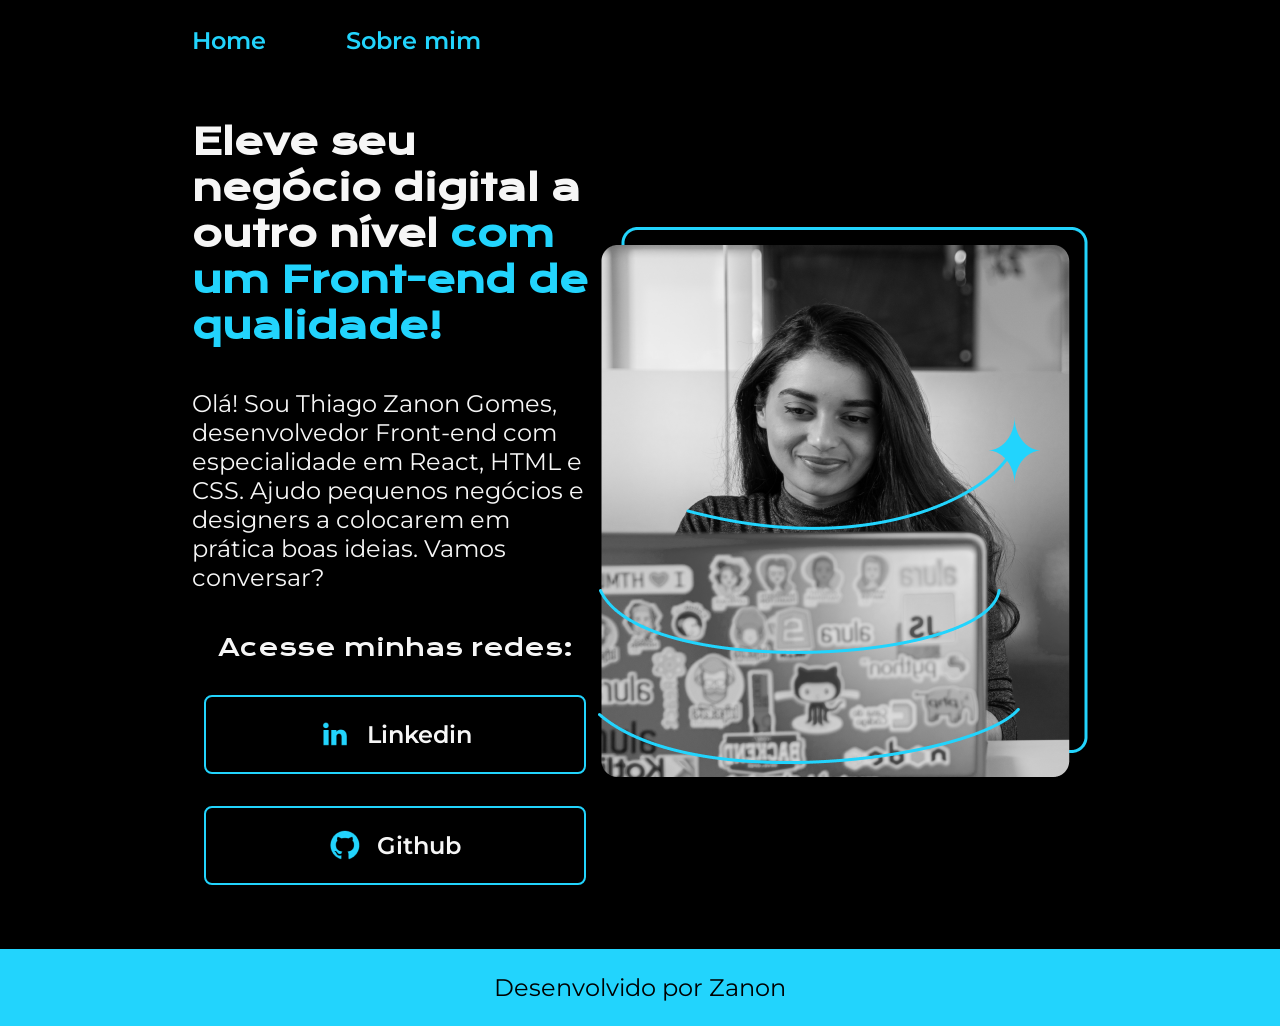
==== index.html @ 493fa959 "Subindo o projeto local" ====
<!DOCTYPE html>
<html lang="en">
<head>
    <meta charset="UTF-8">
    <meta name="viewport" content="width=device-width, initial-scale=1.0">
    <title>Document</title>
    <link rel="stylesheet" href="style.css">
</head>
<body>
    <header class="cabecalho">
        <nav class="cabecalho__menu">
            <a class="cabecalho__menu__link">Home</a>
            <a class="cabecalho__menu__link">Sobre mim</a>
        </nav>
    </header>
    <main class="apresentacao">
        <section class="apresentacao__conteudo">
            <h1 class="apresentacao__conteudo__titulo">Eleve seu negócio digital a outro nível <strong class="titulo">com um Front-end de qualidade!</strong></h1>
            <p class="apresentacao__conteudo__texto">Olá! Sou Thiago Zanon Gomes, desenvolvedor Front-end com especialidade em React, HTML e CSS. Ajudo pequenos negócios e designers a colocarem em prática boas ideias. Vamos conversar?</p>
            <div class="apresentacao__links">
                <h2 class="apresentacao__links_subtitulo">Acesse minhas redes: </h2>
                <a class="apresentacao__links__botao" href="https://www.linkedin.com/in/tzgomes/">
                    <img src="./imagens/Logo linkedin.png" alt="Logo Linkedin">
                    Linkedin
                </a>
                <a class="apresentacao__links__botao" href="https://github.com/tzgomes">
                    <img src="./imagens/Logo Github.png" alt="Logo Github">
                    Github</a>
            </div>
        </section>

        <img src="imagens/imagem1.png" alt="Imagem de uma mulher estudando no notebook">
        <br>

    </main>
    <footer class="rodape">
        <p>Desenvolvido por Zanon</p>
    
    </footer>

</body>
</html>
---- style.css ----
@import url('https://fonts.googleapis.com/css2?family=Krona+One&family=Montserrat:ital,wght@0,100..900;1,100..900&display=swap');
* {
    margin: 0;
    padding: 0;


}


body{
    /* height: 100vh; */
    box-sizing: border-box;
    background-color: black;
    color: #F6F6F6;
}

.titulo {
    color: #22D4FD ;
}

.apresentacao {
    padding: 5% 15%;
    display: flex;
    align-items: center;
    justify-content: space-between;

}

.apresentacao__conteudo {
    width: 615px;
    display: flex;
    flex-direction: column;
    gap: 40px;


}

.apresentacao__conteudo__titulo {
    font-size: 36px;
    font-family: "Krona One", sans-serif;
}

.cabecalho {
    padding: 2% 0 0 15%;

}

.cabecalho__menu {
    display: flex;
    gap: 80px;
}

.cabecalho__menu__link {
    font-size: 24px;
    font-family: "Montserrat", sans-serif;
    font-weight: 600;
    color: #22D4FD;

}

.apresentacao__conteudo__texto {
    font-size: 24px;
    font-family: "Montserrat", sans-serif;
}

.apresentacao__links {
    display: flex;
    flex-direction: column;
    justify-content: space-between;
    align-items: center;
    gap: 32px;
}


.apresentacao__links_subtitulo {
    font-size: 24px;
    font-family: "Krona One", sans-serif;
    font-weight: 400;
}
.apresentacao__links__botao {
    display: flex;
    justify-content: center;
    gap: 16px;
    align-items: center;
    border: 2px solid #22D4FD;
    width: 378px;
    text-align: center;
    border-radius: 8px;
    font-size: 24px;
    font-weight: 600;
    padding: 21.5px 0;
    text-decoration: none;
    color: #F6F6F6;
    font-family: "Montserrat", sans-serif;

}

.apresentacao__links__botao:hover {
    background-color: #272727;

}

.rodape {
    padding: 24px;
    color: black;
    background-color: #22D4FD;
    text-align: center;
    font-size: 24px;
    font-family: "Montserrat", sans-serif;
    font-weight: 400px;
}
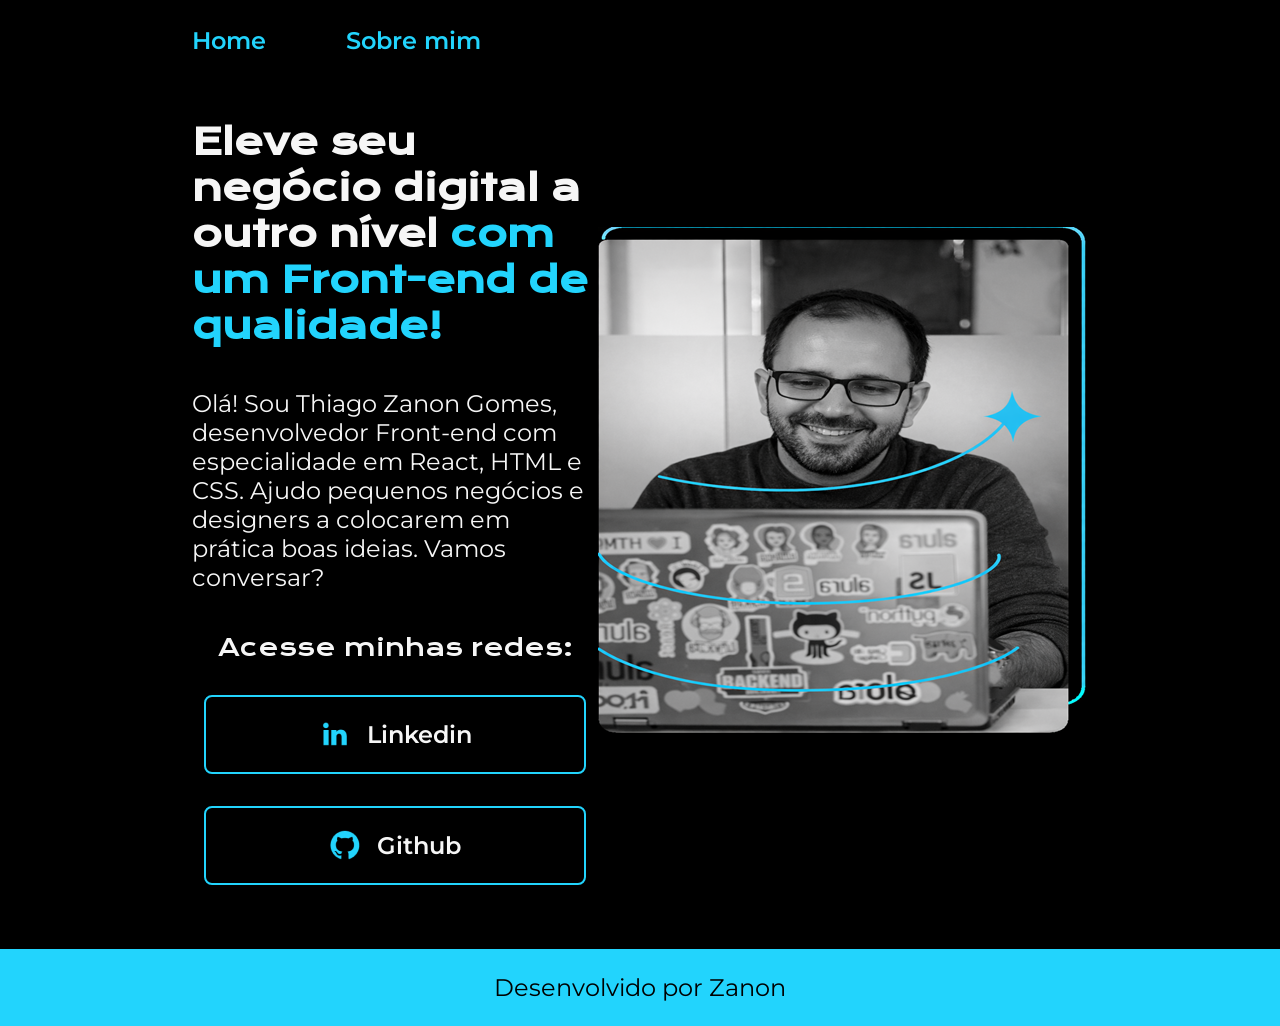
==== commit 6e0f7e25: "alterando a foto" ====
--- a/index.html
+++ b/index.html
@@ -29,7 +29,7 @@
             </div>
         </section>
 
-        <img src="imagens/imagem1.png" alt="Imagem de uma mulher estudando no notebook">
+        <img src="imagens/tzg1.png" alt="TZG">
         <br>
 
     </main>
